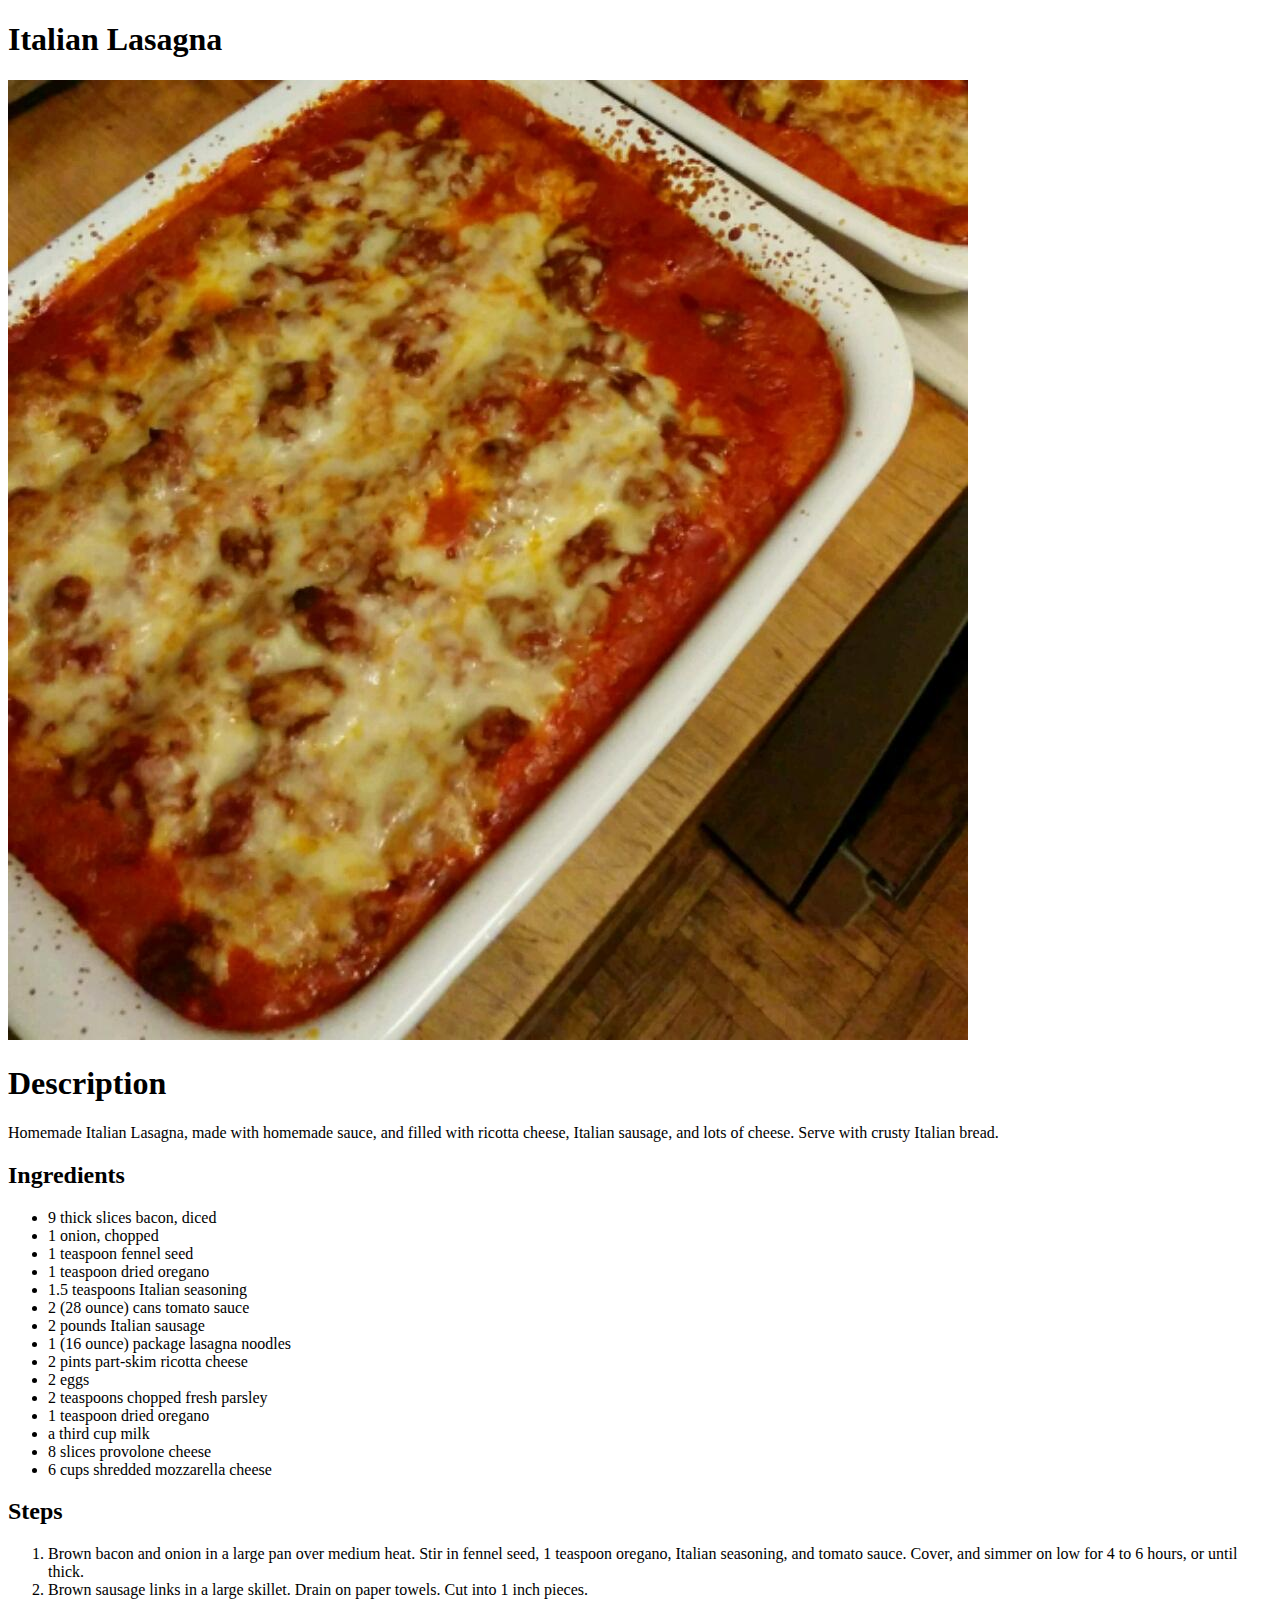
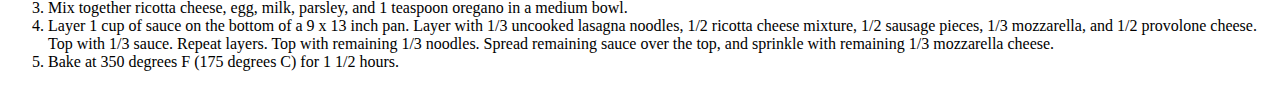
==== recipes/lasagna.html @ bb3040ab "Created structure, added main, recipes and images" ====
<!DOCTYPE html>
    <html>
        <head>
            
            <meta charset="UTF-8">
            
            <title>Odin Recipes</title>

        </head>

        <body>
            
            <h1>Italian Lasagna</h1>
            
            <img src="../images/italian-lasagna.jpg" alt="Italian Lasagna">
            
            <h1>Description</h1>
            
            <p>Homemade Italian Lasagna, made with homemade sauce, and filled with ricotta cheese, Italian sausage, and lots of cheese. Serve with crusty Italian bread.</p>

            <h2>Ingredients</h2>

            <ul>

                <li>9 thick slices bacon, diced</li>
                <li>1 onion, chopped</li>
                <li>1 teaspoon fennel seed</li>
                <li>1 teaspoon dried oregano</li>
                <li>1.5 teaspoons Italian seasoning</li>
                <li>2 (28 ounce) cans tomato sauce</li>
                <li>2 pounds Italian sausage</li>
                <li>1 (16 ounce) package lasagna noodles</li>
                <li>2 pints part-skim ricotta cheese</li>
                <li>2 eggs</li>
                <li>2 teaspoons chopped fresh parsley</li>
                <li>1 teaspoon dried oregano</li>
                <li>a third cup milk</li>
                <li>8 slices provolone cheese</li>
                <li>6 cups shredded mozzarella cheese</li>

            </ul>

            <h2>Steps</h2>

            <ol>

                <li>Brown bacon and onion in a large pan over medium heat. Stir in fennel seed, 1 teaspoon oregano, Italian seasoning, and tomato sauce. Cover, and simmer on low for 4 to 6 hours, or until thick.</li>
                <li>Brown sausage links in a large skillet. Drain on paper towels. Cut into 1 inch pieces.</li>
                <li>Mix together ricotta cheese, egg, milk, parsley, and 1 teaspoon oregano in a medium bowl.</li>
                <li>Layer 1 cup of sauce on the bottom of a 9 x 13 inch pan. Layer with 1/3 uncooked lasagna noodles, 1/2 ricotta cheese mixture, 1/2 sausage pieces, 1/3 mozzarella, and 1/2 provolone cheese. Top with 1/3 sauce. Repeat layers. Top with remaining 1/3 noodles. Spread remaining sauce over the top, and sprinkle with remaining 1/3 mozzarella cheese.</li>
                <li>Bake at 350 degrees F (175 degrees C) for 1 1/2 hours.</li>

            </ol>
        </body>
    </html>
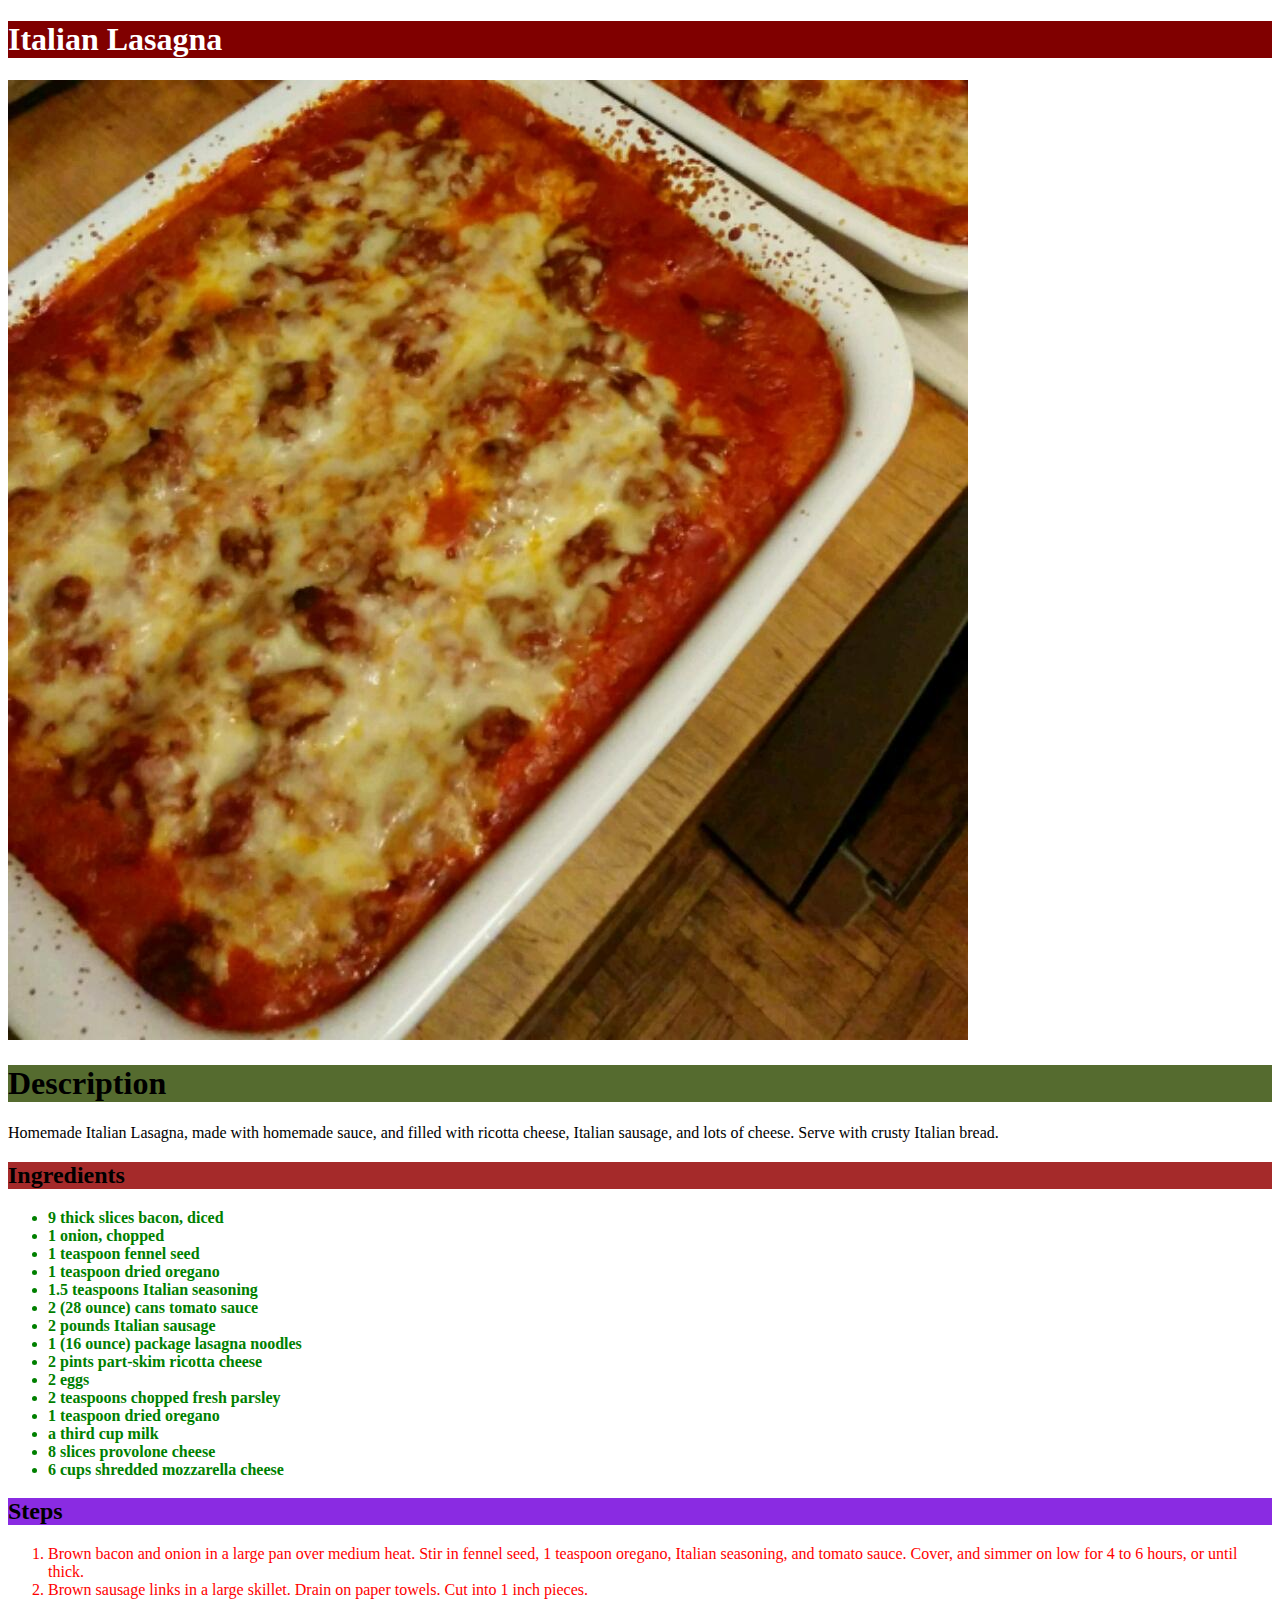
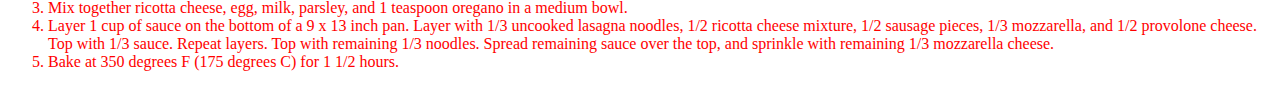
==== commit ca3b6b48: "Added css styling" ====
--- a/recipes/lasagna.html
+++ b/recipes/lasagna.html
@@ -2,6 +2,8 @@
     <html>
         <head>
             
+            <link rel="stylesheet" href="../styles.css">
+
             <meta charset="UTF-8">
             
             <title>Odin Recipes</title>
@@ -10,15 +12,15 @@
 
         <body>
             
-            <h1>Italian Lasagna</h1>
+            <h1 class="recipe">Italian Lasagna</h1>
             
             <img src="../images/italian-lasagna.jpg" alt="Italian Lasagna">
             
-            <h1>Description</h1>
+            <h1 class="description">Description</h1>
             
             <p>Homemade Italian Lasagna, made with homemade sauce, and filled with ricotta cheese, Italian sausage, and lots of cheese. Serve with crusty Italian bread.</p>
 
-            <h2>Ingredients</h2>
+            <h2 class="ingredients">Ingredients</h2>
 
             <ul>
 
@@ -40,7 +42,7 @@
 
             </ul>
 
-            <h2>Steps</h2>
+            <h2 class="steps">Steps</h2>
 
             <ol>
 
--- a/styles.css
+++ b/styles.css
@@ -0,0 +1,32 @@
+ul {
+    color: green;
+    font-weight: bold;
+    font-family: 'Times New Roman', 'sans-serif';
+}
+
+ol {
+    color: red;
+    font-family: 'Times New Roman', 'sans-serif';
+}
+
+.steps {
+    background-color: blueviolet;
+}
+
+.ingredients {
+    background-color: brown;
+}
+
+.description {
+    background-color: darkolivegreen;
+}
+
+#title {
+    color: white;
+    background-color: black;
+}
+
+.recipe {
+    background-color: maroon;
+    color: white;
+}